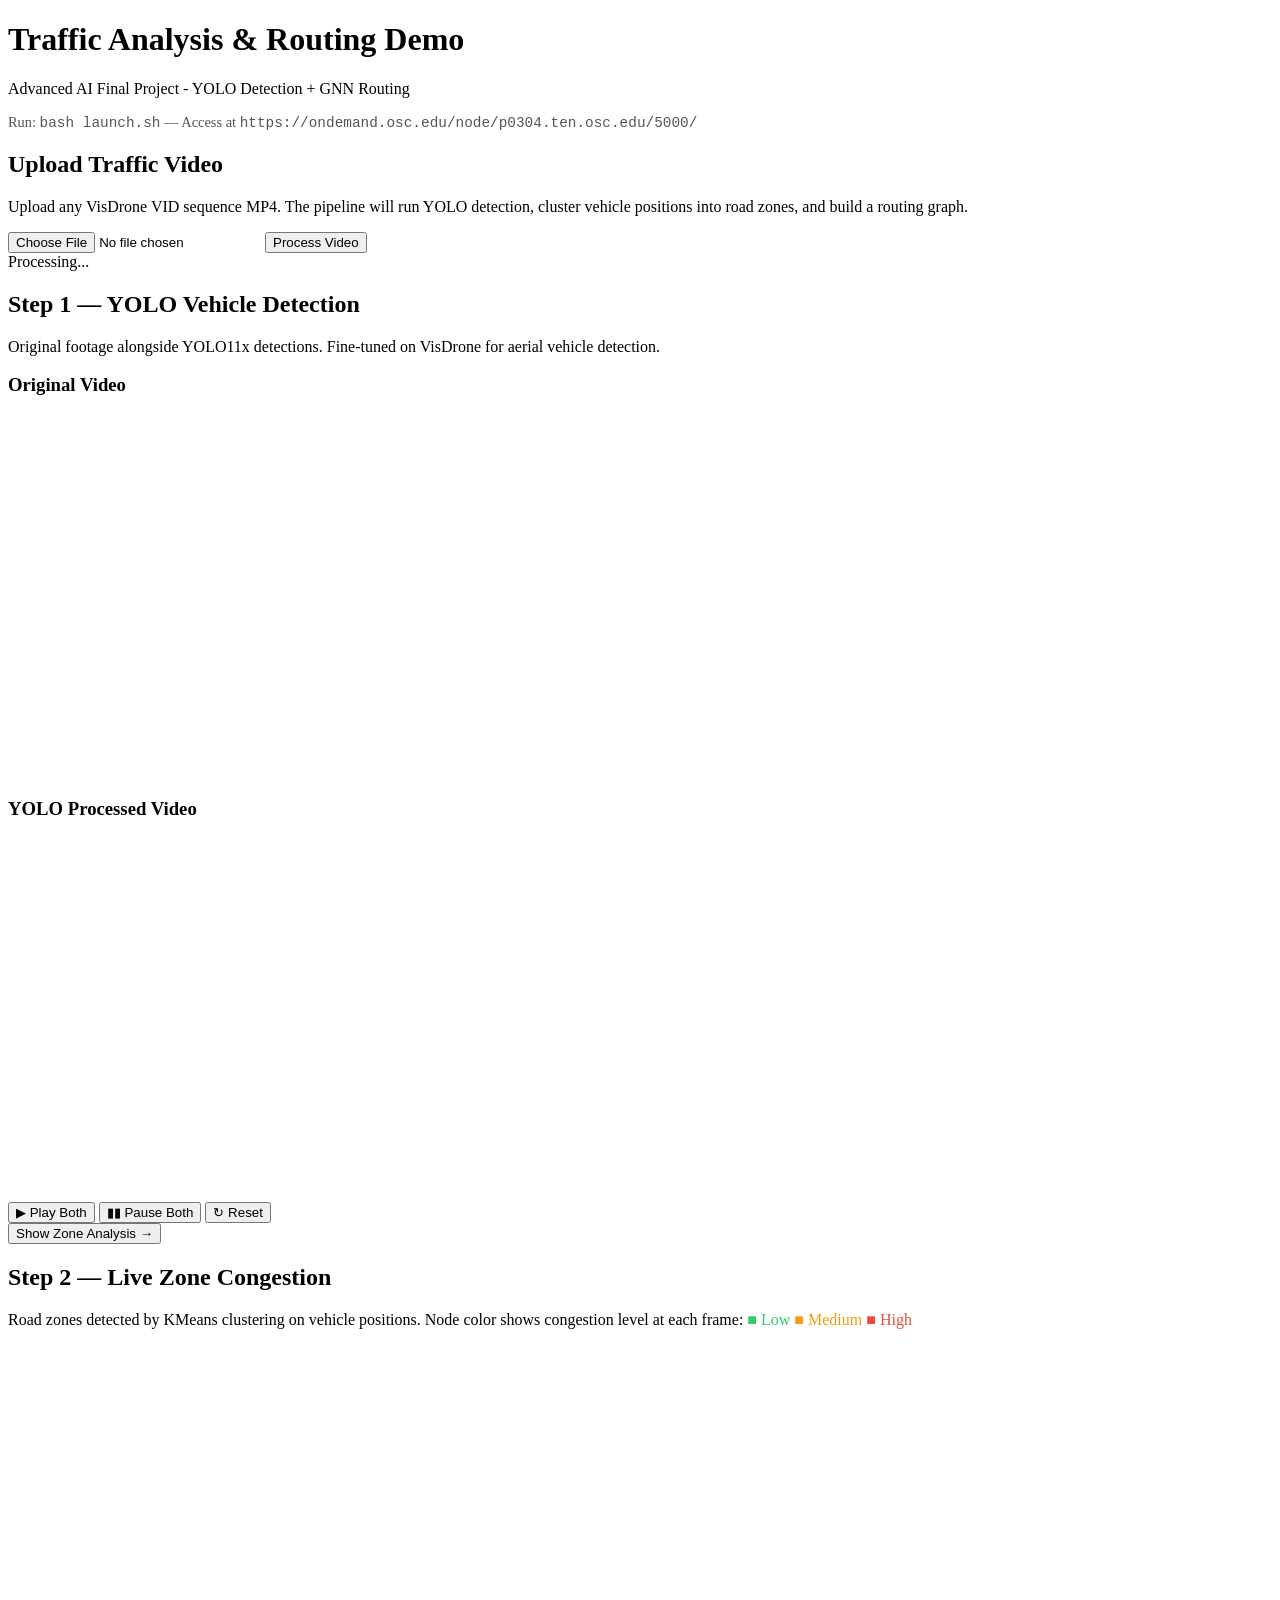
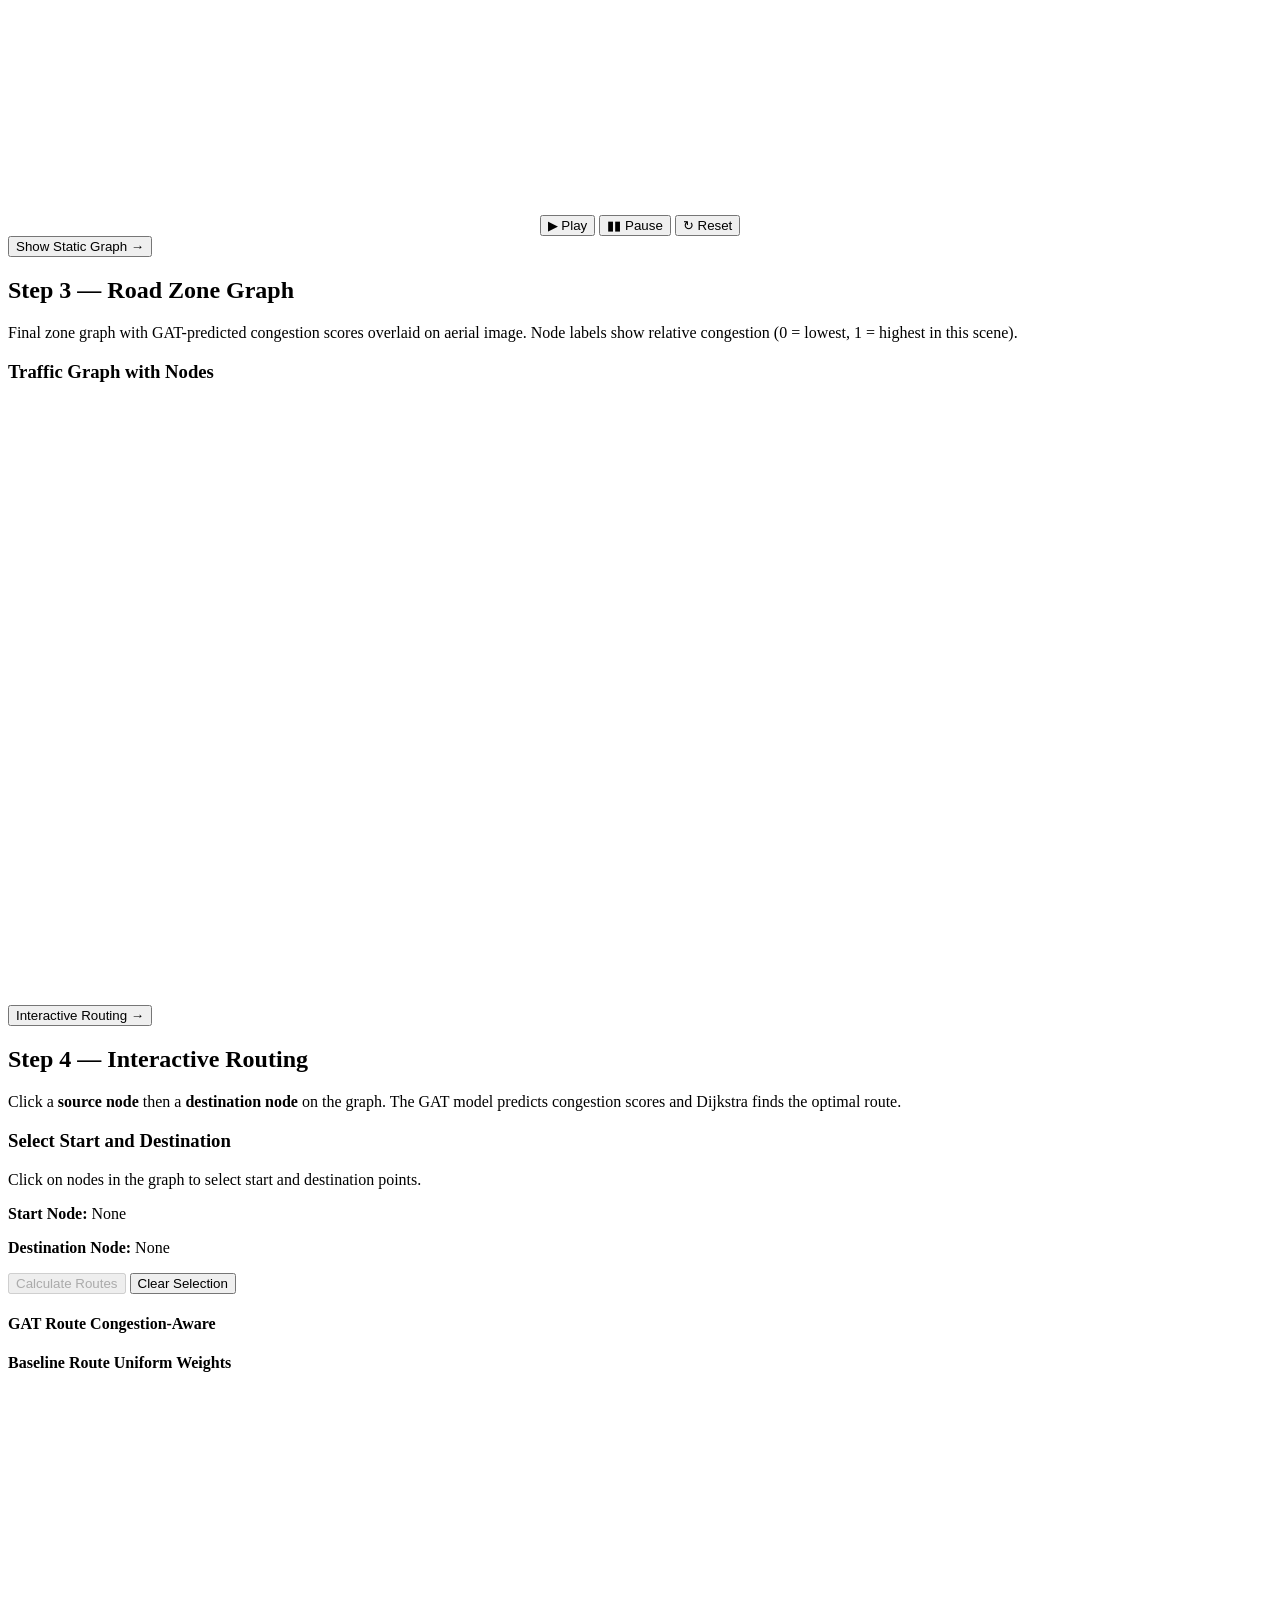
==== AdvAI_Final/demo/index.html @ 77bbbeb3 "finished demo" ====
<!DOCTYPE html>
<html lang="en">
<head>
    <meta charset="UTF-8">
    <meta name="viewport" content="width=device-width, initial-scale=1.0">
    <title>Traffic Analysis Demo - AdvAI Final Project</title>
    <link rel="stylesheet" href="styles.css">
</head>
<body>
    <header>
        <h1>Traffic Analysis &amp; Routing Demo</h1>
        <p>Advanced AI Final Project - YOLO Detection + GNN Routing</p>
        <p style="font-size:0.9rem; color:#555; margin-top:0.25rem;">
            Run: <code>bash launch.sh</code> — Access at <code>https://ondemand.osc.edu/node/p0304.ten.osc.edu/5000/</code>
        </p>
    </header>

    <main>
        <!-- Upload -->
        <section id="file-upload">
            <h2>Upload Traffic Video</h2>
            <p>Upload any VisDrone VID sequence MP4. The pipeline will run YOLO detection,
               cluster vehicle positions into road zones, and build a routing graph.</p>
            <input type="file" id="videoInput" accept="video/*">
            <button id="processBtn">Process Video</button>
            <div id="uploadStatus"></div>
            <div id="progressBar" class="hidden">
                <div id="progressFill"></div>
                <span id="progressText">Processing...</span>
            </div>
        </section>

        <!-- Step 1: Original vs YOLO -->
        <section id="video-comparison" class="hidden">
            <h2>Step 1 — YOLO Vehicle Detection</h2>
            <p>Original footage alongside YOLO11x detections. Fine-tuned on VisDrone for aerial vehicle detection.</p>
            <div class="video-container">
                <div class="video-wrapper">
                    <h3>Original Video</h3>
                    <canvas id="originalCanvas" width="640" height="360"></canvas>
                </div>
                <div class="video-wrapper">
                    <h3>YOLO Processed Video</h3>
                    <canvas id="yoloCanvas" width="640" height="360"></canvas>
                </div>
            </div>
            <div class="sync-controls">
                <button id="syncPlayBtn">&#9654; Play Both</button>
                <button id="syncPauseBtn">&#9646;&#9646; Pause Both</button>
                <button id="syncResetBtn">&#8635; Reset</button>
            </div>
            <button id="nextStepBtn">Show Zone Analysis &rarr;</button>
        </section>

        <!-- Step 2: Animated graph overlay on video -->
        <section id="graph-animation" class="hidden">
            <h2>Step 2 — Live Zone Congestion</h2>
            <p>Road zones detected by KMeans clustering on vehicle positions. Node color shows
               congestion level at each frame:
               <span style="color:#2ecc71">&#9632; Low</span>
               <span style="color:#f39c12">&#9632; Medium</span>
               <span style="color:#e74c3c">&#9632; High</span>
            </p>
            <div style="display:flex; justify-content:center;">
                <div style="text-align:center;">
                    <canvas id="graphAnimCanvas" width="800" height="450"></canvas>
                    <div class="sync-controls" style="margin-top:1rem;">
                        <button id="graphPlayBtn">&#9654; Play</button>
                        <button id="graphPauseBtn">&#9646;&#9646; Pause</button>
                        <button id="graphResetBtn">&#8635; Reset</button>
                    </div>
                </div>
            </div>
            <button id="nextStepBtn2">Show Static Graph &rarr;</button>
        </section>

        <!-- Step 3: Static zone graph -->
        <section id="graph-analysis" class="hidden">
            <h2>Step 3 — Road Zone Graph</h2>
            <p>Final zone graph with GAT-predicted congestion scores overlaid on aerial image.
               Node labels show relative congestion (0 = lowest, 1 = highest in this scene).</p>
            <div class="graph-container">
                <div class="graph-wrapper">
                    <h3>Traffic Graph with Nodes</h3>
                    <div class="canvas-container">
                        <canvas id="trafficGraph" width="800" height="600"></canvas>
                    </div>
                </div>
            </div>
            <button id="routingBtn">Interactive Routing &rarr;</button>
        </section>

        <!-- Step 4: Interactive routing -->
        <section id="routing-demo" class="hidden">
            <h2>Step 4 — Interactive Routing</h2>
            <p>Click a <strong>source node</strong> then a <strong>destination node</strong> on the graph.
               The GAT model predicts congestion scores and Dijkstra finds the optimal route.</p>
            <div class="routing-container">
                <div class="routing-controls">
                    <h3>Select Start and Destination</h3>
                    <p>Click on nodes in the graph to select start and destination points.</p>
                    <div id="routeInfo">
                        <p><strong>Start Node:</strong> <span id="startNode">None</span></p>
                        <p><strong>Destination Node:</strong> <span id="destNode">None</span></p>
                    </div>
                    <button id="calculateRoutesBtn" disabled>Calculate Routes</button>
                    <button id="clearSelectionBtn">Clear Selection</button>
                </div>
                <div class="routing-results">
                    <div class="route-comparison">
                        <div class="route-option gnn-route">
                            <h4>GAT Route <span class="badge gnn">Congestion-Aware</span></h4>
                            <div id="gcnRoute" class="route-display"></div>
                        </div>
                        <div class="route-option baseline-route">
                            <h4>Baseline Route <span class="badge baseline">Uniform Weights</span></h4>
                            <div id="baselineRoute" class="route-display"></div>
                        </div>
                    </div>
                </div>
            </div>
            <div class="routing-graph-wrapper">
                <canvas id="routingGraph" width="800" height="600"></canvas>
            </div>
        </section>
    </main>

    <script src="script.js"></script>
</body>
</html>
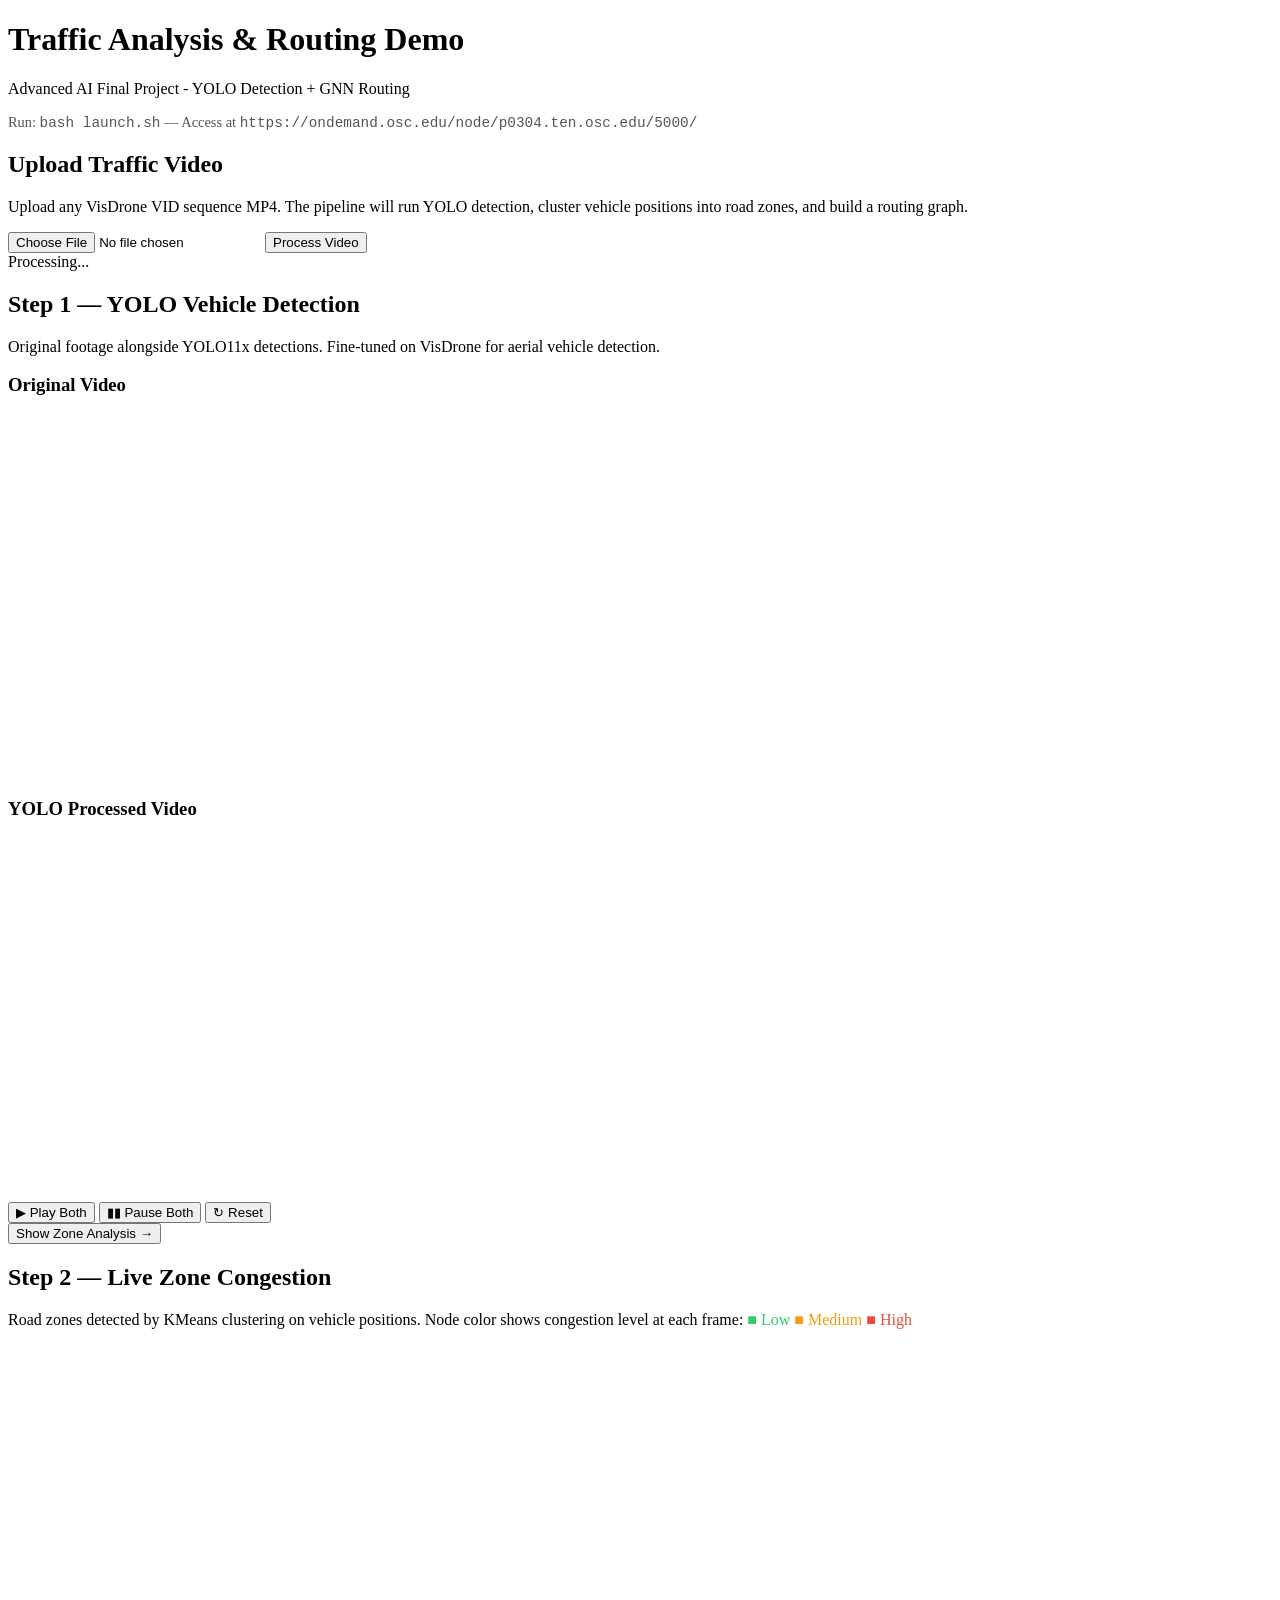
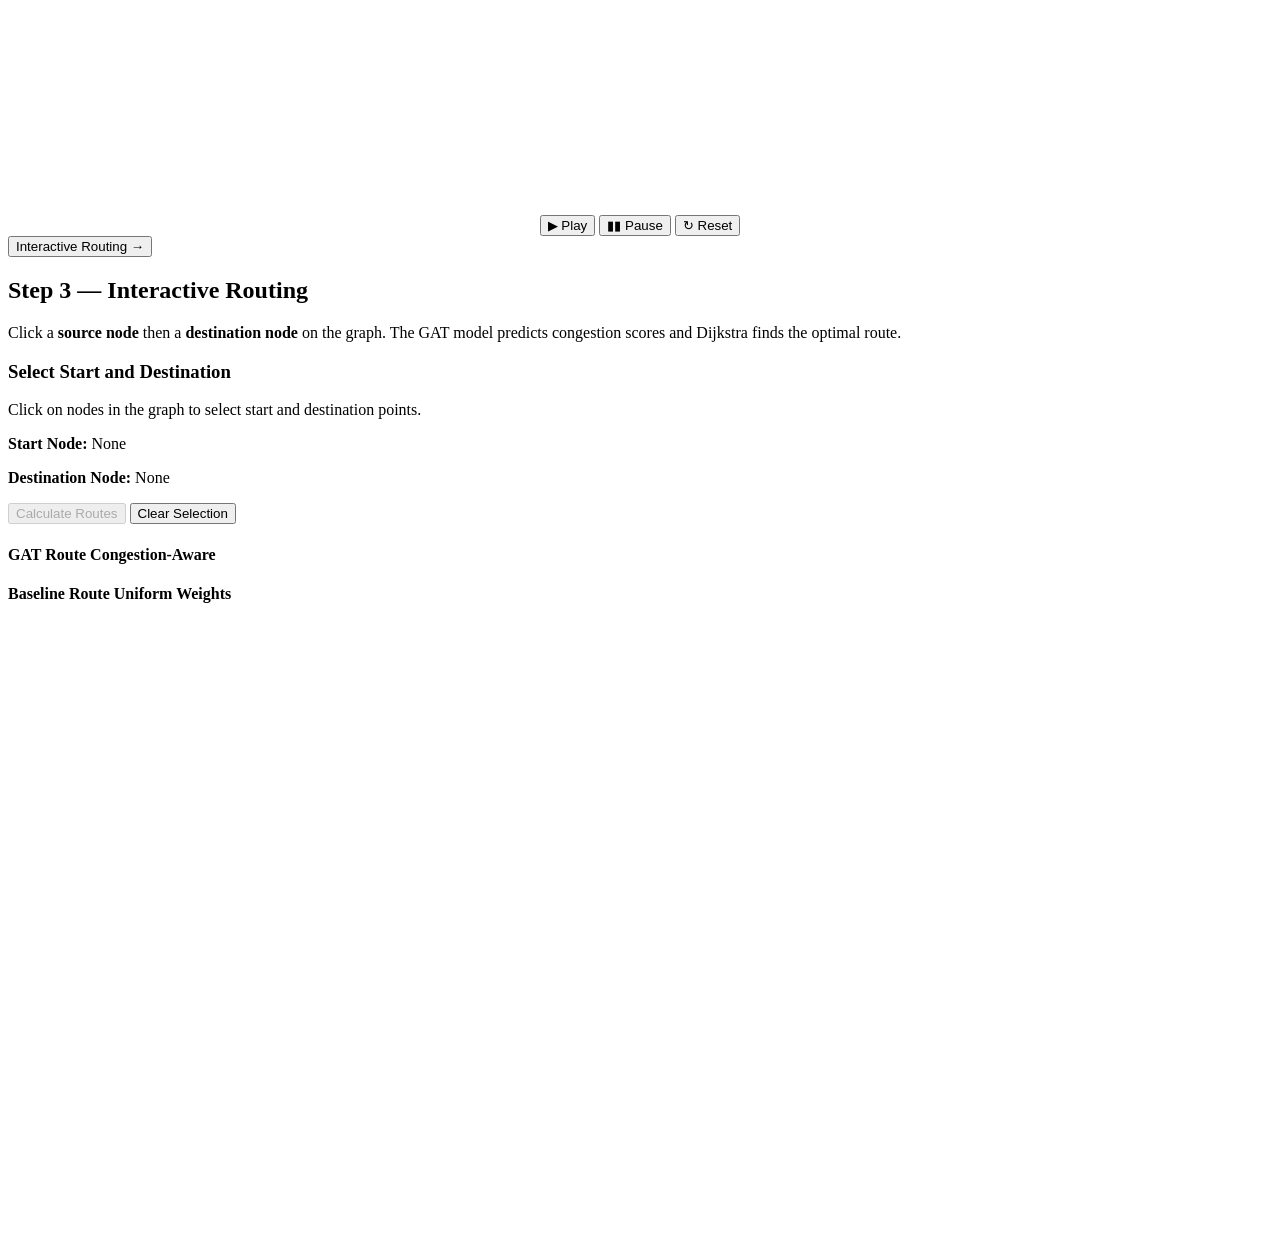
==== commit f2482537: "fixed demo bug" ====
--- a/AdvAI_Final/demo/index.html
+++ b/AdvAI_Final/demo/index.html
@@ -71,28 +71,12 @@
                     </div>
                 </div>
             </div>
-            <button id="nextStepBtn2">Show Static Graph &rarr;</button>
+            <button id="nextStepBtn2">Interactive Routing &rarr;</button>
         </section>
 
-        <!-- Step 3: Static zone graph -->
-        <section id="graph-analysis" class="hidden">
-            <h2>Step 3 — Road Zone Graph</h2>
-            <p>Final zone graph with GAT-predicted congestion scores overlaid on aerial image.
-               Node labels show relative congestion (0 = lowest, 1 = highest in this scene).</p>
-            <div class="graph-container">
-                <div class="graph-wrapper">
-                    <h3>Traffic Graph with Nodes</h3>
-                    <div class="canvas-container">
-                        <canvas id="trafficGraph" width="800" height="600"></canvas>
-                    </div>
-                </div>
-            </div>
-            <button id="routingBtn">Interactive Routing &rarr;</button>
-        </section>
-
-        <!-- Step 4: Interactive routing -->
+        <!-- Step 3: Interactive routing -->
         <section id="routing-demo" class="hidden">
-            <h2>Step 4 — Interactive Routing</h2>
+            <h2>Step 3 — Interactive Routing</h2>
             <p>Click a <strong>source node</strong> then a <strong>destination node</strong> on the graph.
                The GAT model predicts congestion scores and Dijkstra finds the optimal route.</p>
             <div class="routing-container">
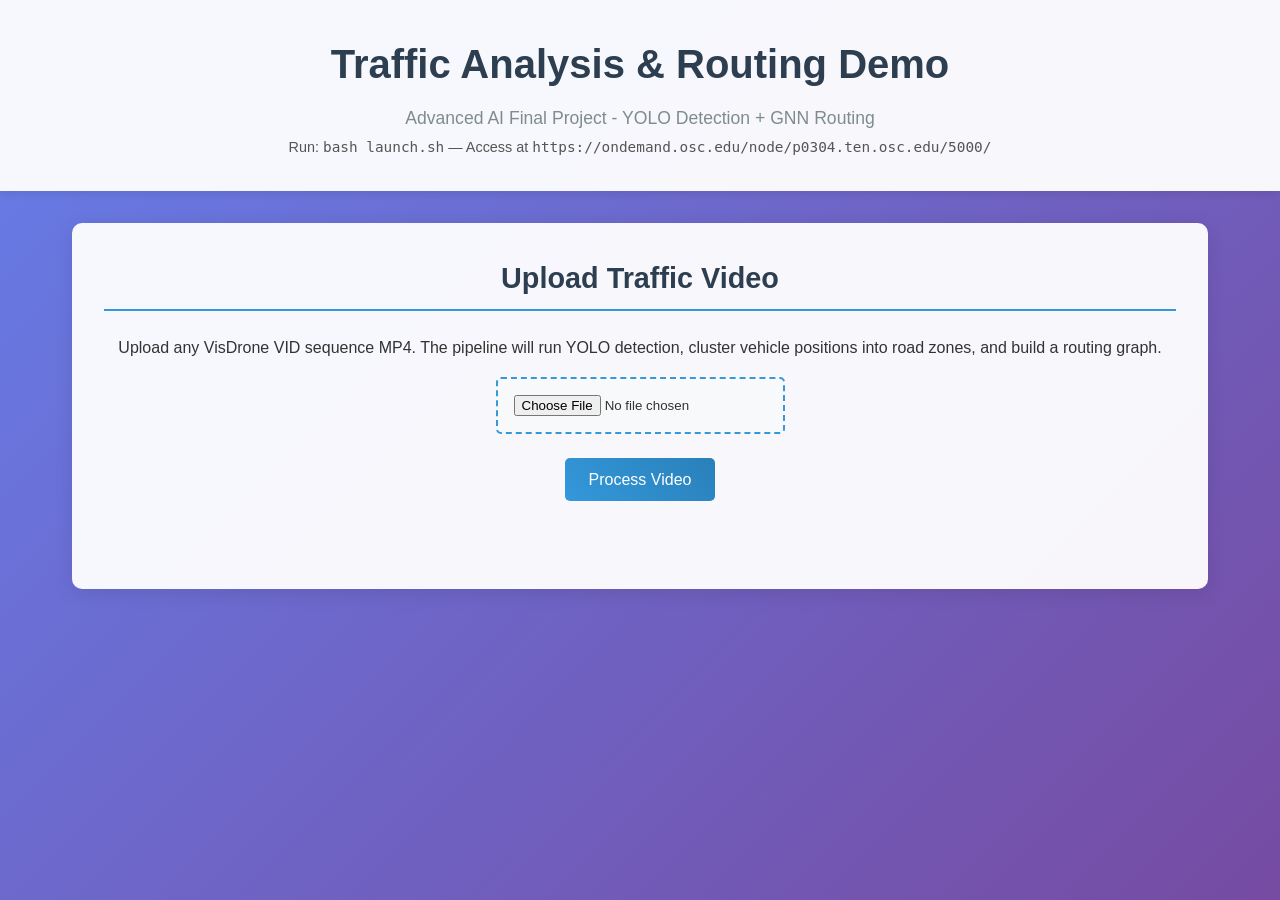
==== commit c7c81239: "added macroblock clustering to demo" ====
--- a/AdvAI_Final/demo/index.html
+++ b/AdvAI_Final/demo/index.html
@@ -61,6 +61,10 @@
                <span style="color:#f39c12">&#9632; Medium</span>
                <span style="color:#e74c3c">&#9632; High</span>
             </p>
+            <div id="clusteringStats" class="clustering-info" style="display:none; margin:1rem 0; padding:1rem; background:#f8f9fa; border-radius:8px; border-left:4px solid #007bff;">
+                <h4>Clustering Analysis</h4>
+                <div id="statsContent"></div>
+            </div>
             <div style="display:flex; justify-content:center;">
                 <div style="text-align:center;">
                     <canvas id="graphAnimCanvas" width="800" height="450"></canvas>
--- a/AdvAI_Final/demo/styles.css
+++ b/AdvAI_Final/demo/styles.css
@@ -0,0 +1,351 @@
+/* Traffic Analysis Demo Styles */
+* {
+    margin: 0;
+    padding: 0;
+    box-sizing: border-box;
+}
+
+body {
+    font-family: 'Segoe UI', Tahoma, Geneva, Verdana, sans-serif;
+    line-height: 1.6;
+    color: #333;
+    background: linear-gradient(135deg, #667eea 0%, #764ba2 100%);
+    min-height: 100vh;
+}
+
+header {
+    background: rgba(255, 255, 255, 0.95);
+    padding: 2rem;
+    text-align: center;
+    box-shadow: 0 2px 10px rgba(0, 0, 0, 0.1);
+    margin-bottom: 2rem;
+}
+
+header h1 {
+    color: #2c3e50;
+    margin-bottom: 0.5rem;
+    font-size: 2.5rem;
+}
+
+header p {
+    color: #7f8c8d;
+    font-size: 1.1rem;
+}
+
+main {
+    max-width: 1200px;
+    margin: 0 auto;
+    padding: 0 2rem;
+}
+
+section {
+    background: rgba(255, 255, 255, 0.95);
+    margin-bottom: 2rem;
+    padding: 2rem;
+    border-radius: 10px;
+    box-shadow: 0 4px 20px rgba(0, 0, 0, 0.1);
+}
+
+section h2 {
+    color: #2c3e50;
+    margin-bottom: 1.5rem;
+    font-size: 1.8rem;
+    border-bottom: 2px solid #3498db;
+    padding-bottom: 0.5rem;
+}
+
+.hidden {
+    display: none;
+}
+
+/* File Upload Section */
+#file-upload {
+    text-align: center;
+}
+
+input[type="file"] {
+    display: block;
+    margin: 1rem auto;
+    padding: 1rem;
+    border: 2px dashed #3498db;
+    border-radius: 5px;
+    background: #f8f9fa;
+    cursor: pointer;
+}
+
+button {
+    background: linear-gradient(45deg, #3498db, #2980b9);
+    color: white;
+    border: none;
+    padding: 0.8rem 1.5rem;
+    border-radius: 5px;
+    cursor: pointer;
+    font-size: 1rem;
+    transition: all 0.3s ease;
+    margin: 0.5rem;
+}
+
+button:hover {
+    transform: translateY(-2px);
+    box-shadow: 0 4px 15px rgba(52, 152, 219, 0.3);
+}
+
+button:disabled {
+    background: #bdc3c7;
+    cursor: not-allowed;
+    transform: none;
+}
+
+/* Video Comparison Section */
+.video-container {
+    display: flex;
+    gap: 2rem;
+    justify-content: center;
+    flex-wrap: wrap;
+}
+
+.video-wrapper {
+    flex: 1;
+    min-width: 300px;
+    max-width: 500px;
+}
+
+.video-wrapper h3 {
+    margin-bottom: 1rem;
+    color: #34495e;
+    text-align: center;
+}
+
+video {
+    width: 100%;
+    border-radius: 8px;
+    box-shadow: 0 4px 15px rgba(0, 0, 0, 0.2);
+}
+
+/* Graph Analysis Section */
+.graph-container {
+    display: flex;
+    justify-content: center;
+}
+
+.graph-wrapper {
+    text-align: center;
+}
+
+.graph-wrapper h3 {
+    margin-bottom: 1rem;
+    color: #34495e;
+}
+
+canvas {
+    border: 2px solid #ecf0f1;
+    border-radius: 8px;
+    background: white;
+    cursor: crosshair;
+}
+
+/* Routing Demo Section */
+.routing-container {
+    display: grid;
+    grid-template-columns: 1fr 2fr;
+    gap: 2rem;
+    align-items: start;
+}
+
+.routing-controls {
+    background: #f8f9fa;
+    padding: 1.5rem;
+    border-radius: 8px;
+    border: 1px solid #dee2e6;
+}
+
+.routing-controls h3 {
+    color: #2c3e50;
+    margin-bottom: 1rem;
+}
+
+#routeInfo {
+    background: white;
+    padding: 1rem;
+    border-radius: 5px;
+    margin: 1rem 0;
+    border: 1px solid #dee2e6;
+}
+
+#routeInfo p {
+    margin: 0.5rem 0;
+}
+
+.route-comparison {
+    display: grid;
+    grid-template-columns: 1fr 1fr;
+    gap: 1rem;
+}
+
+.route-option {
+    background: #f8f9fa;
+    padding: 1.5rem;
+    border-radius: 8px;
+    border: 1px solid #dee2e6;
+}
+
+.route-option h4 {
+    color: #2c3e50;
+    margin-bottom: 1rem;
+    text-align: center;
+}
+
+.route-display {
+    background: white;
+    padding: 1rem;
+    border-radius: 5px;
+    min-height: 100px;
+    border: 1px solid #dee2e6;
+    font-family: monospace;
+    white-space: pre-wrap;
+}
+
+/* Status messages */
+#uploadStatus {
+    margin-top: 1rem;
+    padding: 1rem;
+    border-radius: 5px;
+    text-align: center;
+}
+
+.success {
+    background: #d4edda;
+    color: #155724;
+    border: 1px solid #c3e6cb;
+}
+
+.error {
+    background: #f8d7da;
+    color: #721c24;
+    border: 1px solid #f5c6cb;
+}
+
+.info {
+    background: #d1ecf1;
+    color: #0c5460;
+    border: 1px solid #bee5eb;
+}
+
+/* Progress Bar */
+#progressBar {
+    margin-top: 1.5rem;
+    background: #ecf0f1;
+    border-radius: 10px;
+    overflow: hidden;
+    height: 30px;
+    position: relative;
+}
+
+#progressFill {
+    background: linear-gradient(90deg, #3498db, #2ecc71);
+    height: 100%;
+    width: 0%;
+    transition: width 0.3s ease;
+    display: flex;
+    align-items: center;
+    justify-content: center;
+}
+
+#progressText {
+    position: absolute;
+    top: 50%;
+    left: 50%;
+    transform: translate(-50%, -50%);
+    color: #2c3e50;
+    font-weight: bold;
+    font-size: 0.9rem;
+    width: 100%;
+    text-align: center;
+}
+
+/* Sync Controls */
+.sync-controls {
+    display: flex;
+    justify-content: center;
+    gap: 1rem;
+    margin-top: 1.5rem;
+    flex-wrap: wrap;
+}
+
+.canvas-container {
+    display: flex;
+    justify-content: center;
+    background: white;
+    padding: 1rem;
+    border-radius: 8px;
+}
+
+.routing-graph-wrapper {
+    display: flex;
+    justify-content: center;
+    margin-top: 2rem;
+    background: white;
+    padding: 1rem;
+    border-radius: 8px;
+}
+
+.badge {
+    display: inline-block;
+    padding: 0.3rem 0.6rem;
+    border-radius: 3px;
+    font-size: 0.85rem;
+    margin-left: 0.5rem;
+    font-weight: bold;
+}
+
+.badge.gnn {
+    background: #2ecc71;
+    color: white;
+}
+
+.badge.baseline {
+    background: #3498db;
+    color: white;
+}
+
+.routing-results {
+    margin-top: 1rem;
+}
+
+#originalCanvas, #yoloCanvas {
+    width: 100%;
+    height: auto;
+    border-radius: 8px;
+    box-shadow: 0 4px 15px rgba(0, 0, 0, 0.2);
+    display: block;
+}
+
+.video-wrapper {
+    flex: 1;
+    min-width: 0;  /* prevents flex overflow */
+    max-width: 48%;
+}
+
+/* Responsive Design */
+@media (max-width: 768px) {
+    .video-container {
+        flex-direction: column;
+        align-items: center;
+    }
+
+    .routing-container {
+        grid-template-columns: 1fr;
+    }
+
+    .route-comparison {
+        grid-template-columns: 1fr;
+    }
+
+    header h1 {
+        font-size: 2rem;
+    }
+
+    section {
+        padding: 1rem;
+    }
+}
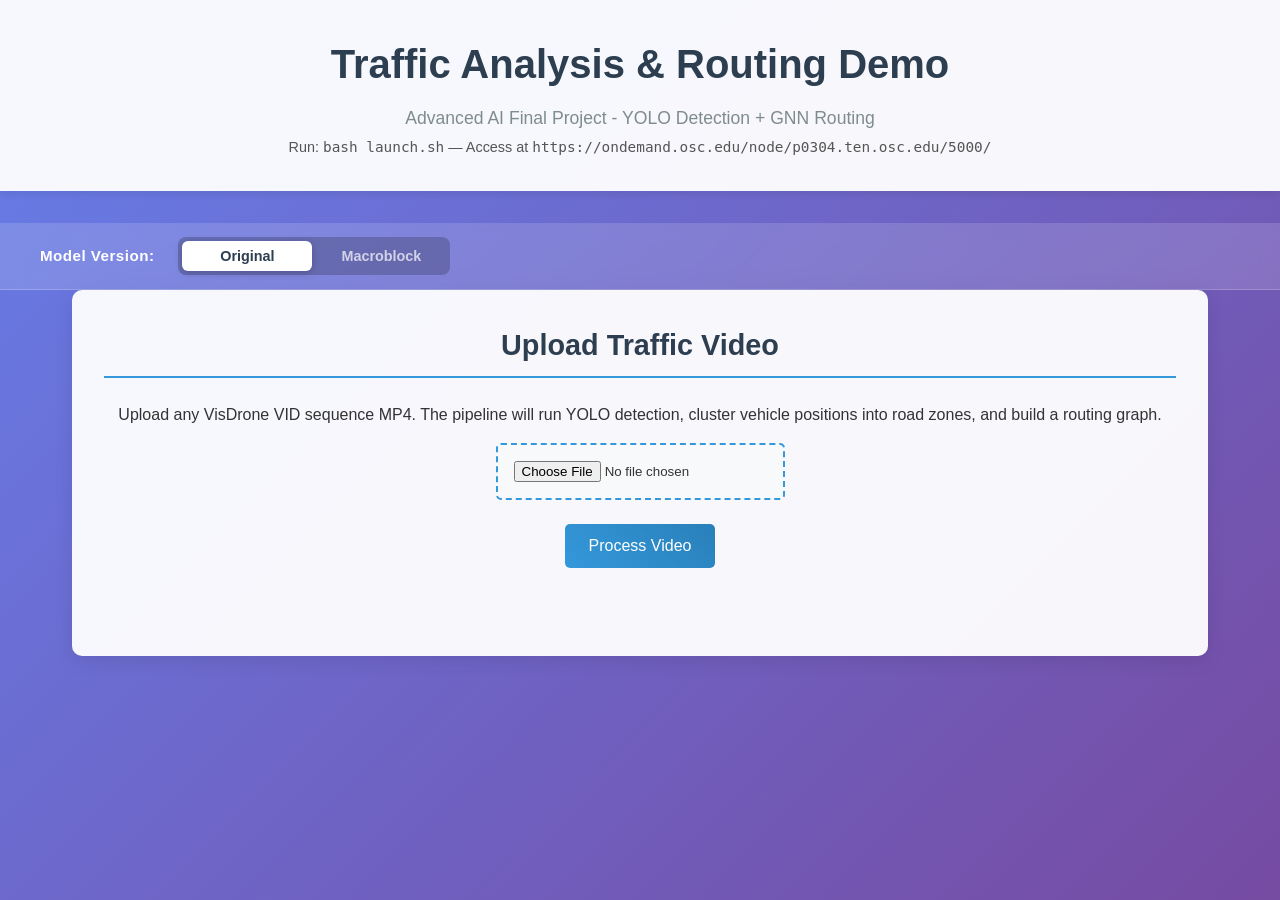
==== commit 83f82d8d: "fixed macroblocks analysis and demo" ====
--- a/AdvAI_Final/demo/index.html
+++ b/AdvAI_Final/demo/index.html
@@ -14,6 +14,21 @@
             Run: <code>bash launch.sh</code> — Access at <code>https://ondemand.osc.edu/node/p0304.ten.osc.edu/5000/</code>
         </p>
     </header>
+
+    <!-- Version Toggle -->
+    <div id="version-banner">
+        <div id="version-toggle">
+            <span class="version-label">Model Version:</span>
+            <div class="toggle-btn-group">
+                <button id="btnOriginal" class="toggle-btn active" onclick="window.demo.setVersion('original')">
+                    Original
+                </button>
+                <button id="btnMacroblock" class="toggle-btn" onclick="window.demo.setVersion('macroblock')">
+                    Macroblock
+                </button>
+            </div>
+        </div>
+    </div>
 
     <main>
         <!-- Upload -->
@@ -55,16 +70,13 @@
         <!-- Step 2: Animated graph overlay on video -->
         <section id="graph-animation" class="hidden">
             <h2>Step 2 — Live Zone Congestion</h2>
-            <p>Road zones detected by KMeans clustering on vehicle positions. Node color shows
-               congestion level at each frame:
+            <p>Road zones detected by KMeans clustering on vehicle positions. When macroblocks are enabled,
+               the demo also shows macroblock structure links and subdivided/combined macrozones on the graph.
+               Node color shows congestion level at each frame:
                <span style="color:#2ecc71">&#9632; Low</span>
                <span style="color:#f39c12">&#9632; Medium</span>
                <span style="color:#e74c3c">&#9632; High</span>
             </p>
-            <div id="clusteringStats" class="clustering-info" style="display:none; margin:1rem 0; padding:1rem; background:#f8f9fa; border-radius:8px; border-left:4px solid #007bff;">
-                <h4>Clustering Analysis</h4>
-                <div id="statsContent"></div>
-            </div>
             <div style="display:flex; justify-content:center;">
                 <div style="text-align:center;">
                     <canvas id="graphAnimCanvas" width="800" height="450"></canvas>
--- a/AdvAI_Final/demo/styles.css
+++ b/AdvAI_Final/demo/styles.css
@@ -326,6 +326,112 @@
     max-width: 48%;
 }
 
+/* Version Toggle Banner */
+#version-banner {
+    background: rgba(255, 255, 255, 0.15);
+    backdrop-filter: blur(8px);
+    border-bottom: 1px solid rgba(255,255,255,0.2);
+    padding: 0.85rem 2rem;
+    position: sticky;
+    top: 0;
+    z-index: 100;
+}
+
+#version-toggle {
+    max-width: 1200px;
+    margin: 0 auto;
+    display: flex;
+    align-items: center;
+    gap: 1.5rem;
+    flex-wrap: wrap;
+}
+
+.version-label {
+    color: white;
+    font-weight: 600;
+    font-size: 0.95rem;
+    white-space: nowrap;
+    letter-spacing: 0.03em;
+}
+
+.toggle-btn-group {
+    display: flex;
+    background: rgba(0,0,0,0.2);
+    border-radius: 8px;
+    padding: 4px;
+    gap: 4px;
+}
+
+.toggle-btn {
+    background: transparent;
+    color: rgba(255,255,255,0.7);
+    border: none;
+    padding: 0.45rem 1.2rem;
+    border-radius: 6px;
+    cursor: pointer;
+    font-size: 0.9rem;
+    font-weight: 600;
+    transition: all 0.2s ease;
+    display: flex;
+    flex-direction: column;
+    align-items: center;
+    margin: 0;
+    transform: none;
+    box-shadow: none;
+    min-width: 130px;
+}
+
+.toggle-btn:hover {
+    background: rgba(255,255,255,0.15);
+    color: white;
+    transform: none;
+    box-shadow: none;
+}
+
+.toggle-btn.active {
+    background: white;
+    color: #2c3e50;
+    box-shadow: 0 2px 8px rgba(0,0,0,0.2);
+}
+
+.toggle-btn.active:hover {
+    background: white;
+    color: #2c3e50;
+    transform: none;
+}
+
+.version-sub {
+    font-size: 0.7rem;
+    font-weight: 400;
+    opacity: 0.75;
+    margin-top: 1px;
+}
+
+.toggle-btn.active .version-sub {
+    opacity: 0.6;
+}
+
+.active-badge {
+    font-size: 0.85rem;
+    font-weight: 600;
+    padding: 0.3rem 0.8rem;
+    border-radius: 20px;
+    display: inline-block;
+    white-space: nowrap;
+}
+
+.active-badge.original {
+    background: rgba(52, 152, 219, 0.3);
+    color: #fff;
+    border: 1px solid rgba(52,152,219,0.5);
+}
+
+.active-badge.macroblock {
+    background: rgba(46, 204, 113, 0.3);
+    color: #fff;
+    border: 1px solid rgba(46,204,113,0.5);
+}
+
 /* Responsive Design */
 @media (max-width: 768px) {
     .video-container {
